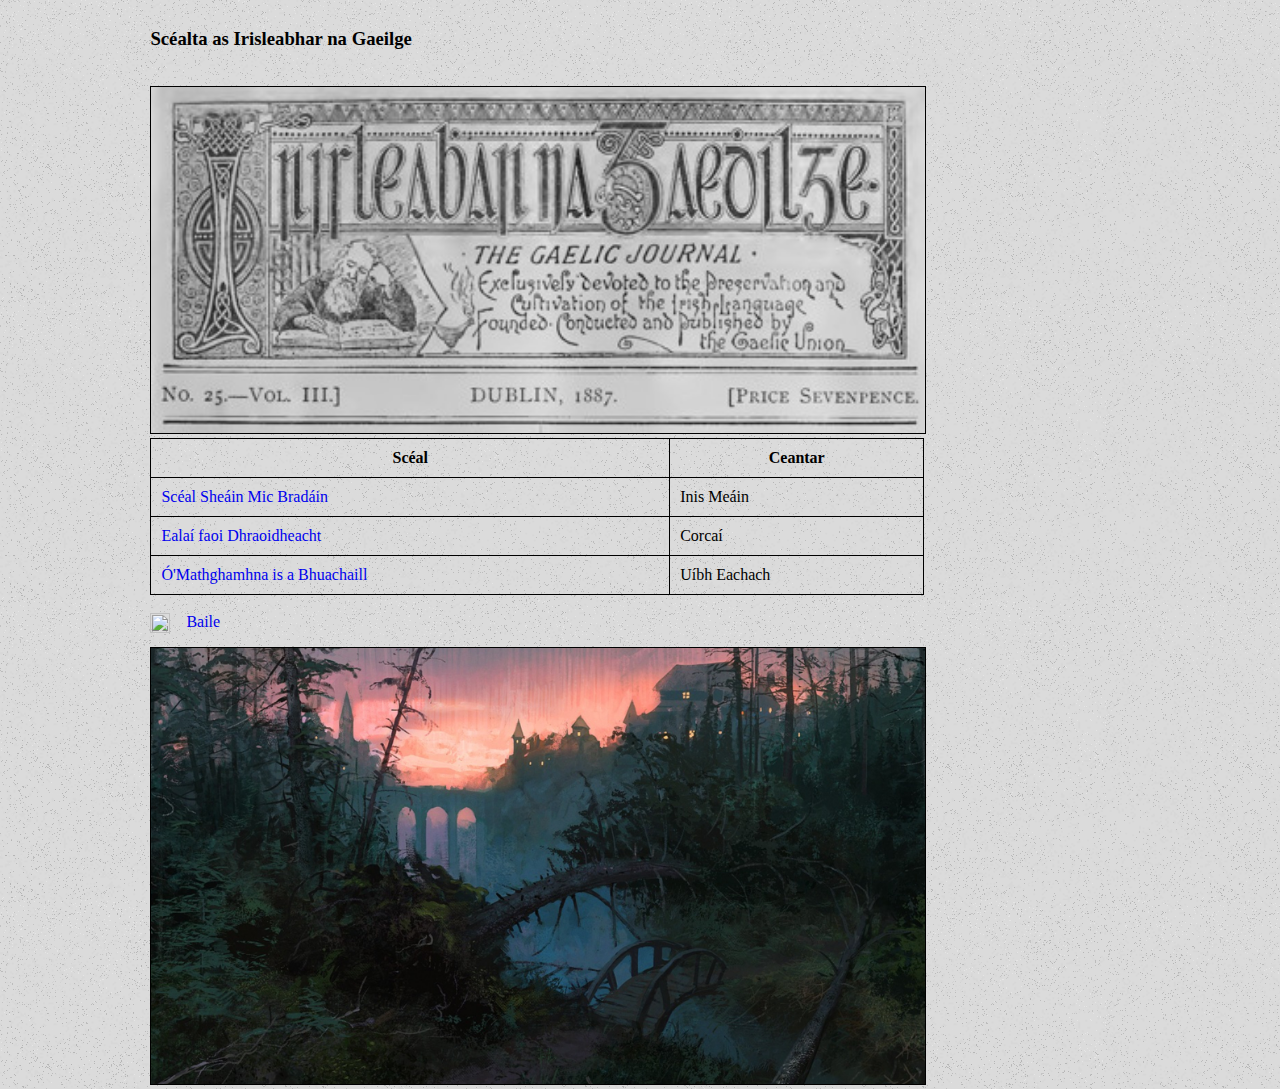
==== ig-iii-liosta1.html @ c23d32e1 "Add files via upload" ====
<!DOCTYPE html>
<html>
<head>
<meta charset="utf-8" />

<style>
table, th, td {
    border: 1px solid black;
    border-collapse: collapse;
	    padding:10px;
}
a{
text-decoration: none;
}
img {
    margin: auto;
    width: 70%;
}
body {
	background-image: url("pic/old_moon.png");
}
</style>
<body >
<div style="margin-left:10%;padding:1px 16px;height:300px;">
	
<h3>Scéalta as Irisleabhar na Gaeilge</h3><br>

<img src="pic/IrisLeabhar-iii.jpg" style="max-width:100%; border: 1px solid black;" >


<table style="width:70%">
  <tr>
   
    <th>Scéal</th> 
    <th>Ceantar</th>
  </tr>
  <tr>
    
    <td><a  href="scl-ig3/scl1/IG-03-SCL-1.html">Scéal Sheáin Mic Bradáin</a></td>
    <td>Inis Meáin</td>
  </tr>
  <tr>
  
    <td><a  href="scl-ig3/scl2/IG-03-SCL-2.html">Ealaí faoi Dhraoidheacht</a></td>
    <td>Corcaí</td>
  </tr>
  <tr>
   
    <td><a href="scl-ig3/scl3/IG-03-SCL-3.html">Ó'Mathghamhna is a Bhuachaill</a></td>
    <td>Uíbh Eachach</td>
  </tr>
</table><br>
<img src="icon/icon-pic/home.png"  style="float: left;margin-top:0;height: 20px;width: 20px">
&nbsp;&nbsp;&nbsp;
<a  href="index.html">Baile</a><p>
<img src="pic/fant/fantscht-dreach19.jpg" style="max-width:100%; border: 1px solid black;
max-height:80%;" ></p>

</div>
</body>
</html>
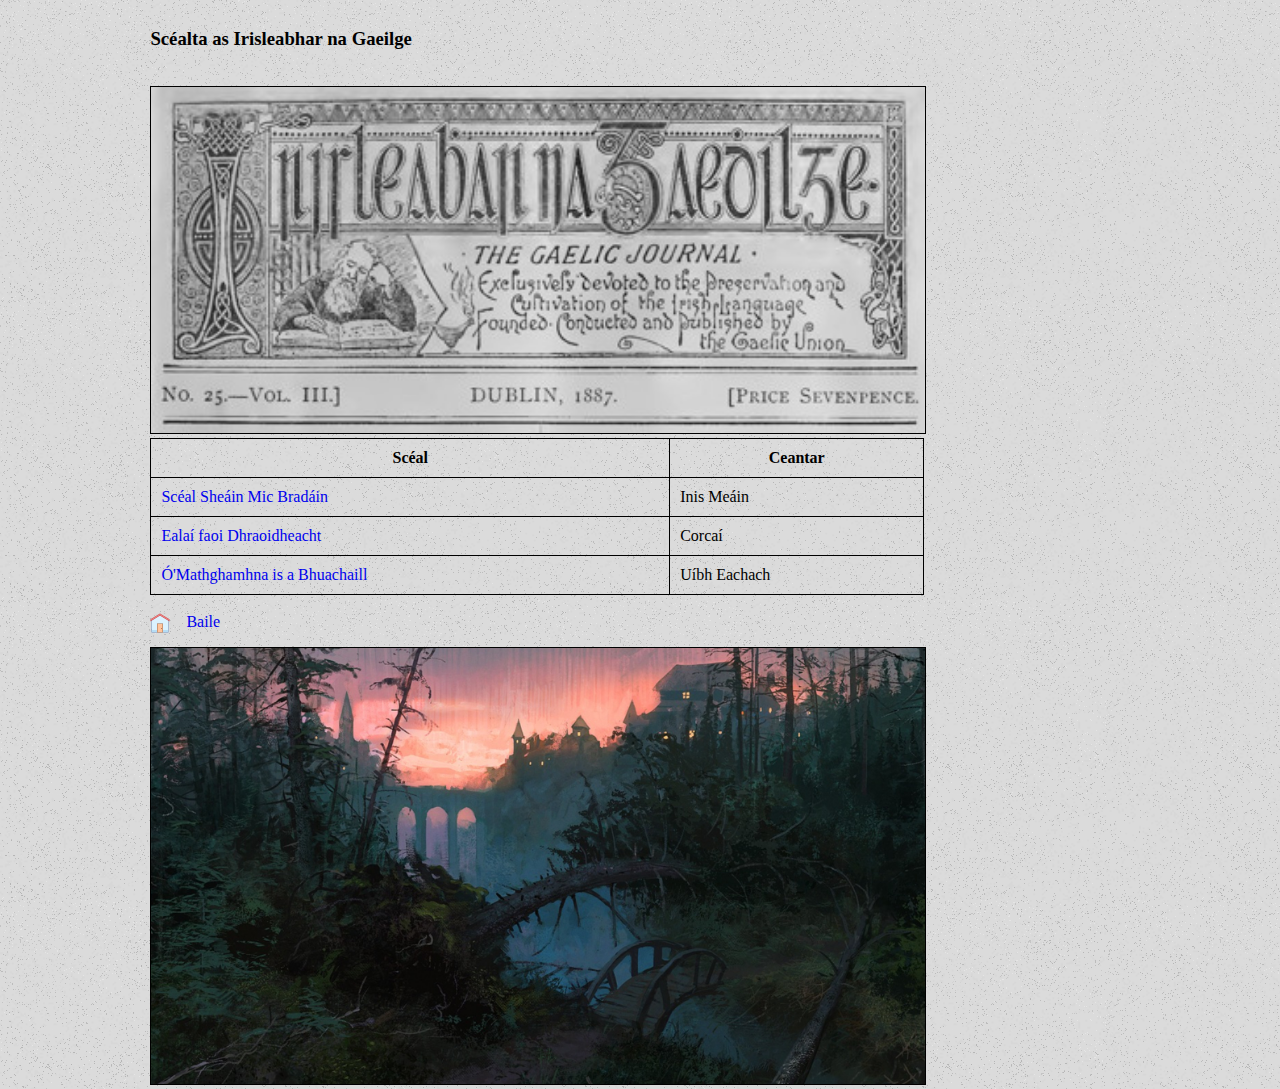
==== commit d337fd33: "Update ig-iii-liosta1.html" ====
--- a/ig-iii-liosta1.html
+++ b/ig-iii-liosta1.html
@@ -50,7 +50,7 @@
     <td>Uíbh Eachach</td>
   </tr>
 </table><br>
-<img src="icon/icon-pic/home.png"  style="float: left;margin-top:0;height: 20px;width: 20px">
+<img src="home.png"  style="float: left;margin-top:0;height: 20px;width: 20px">
 &nbsp;&nbsp;&nbsp;
 <a  href="index.html">Baile</a><p>
 <img src="pic/fant/fantscht-dreach19.jpg" style="max-width:100%; border: 1px solid black;
